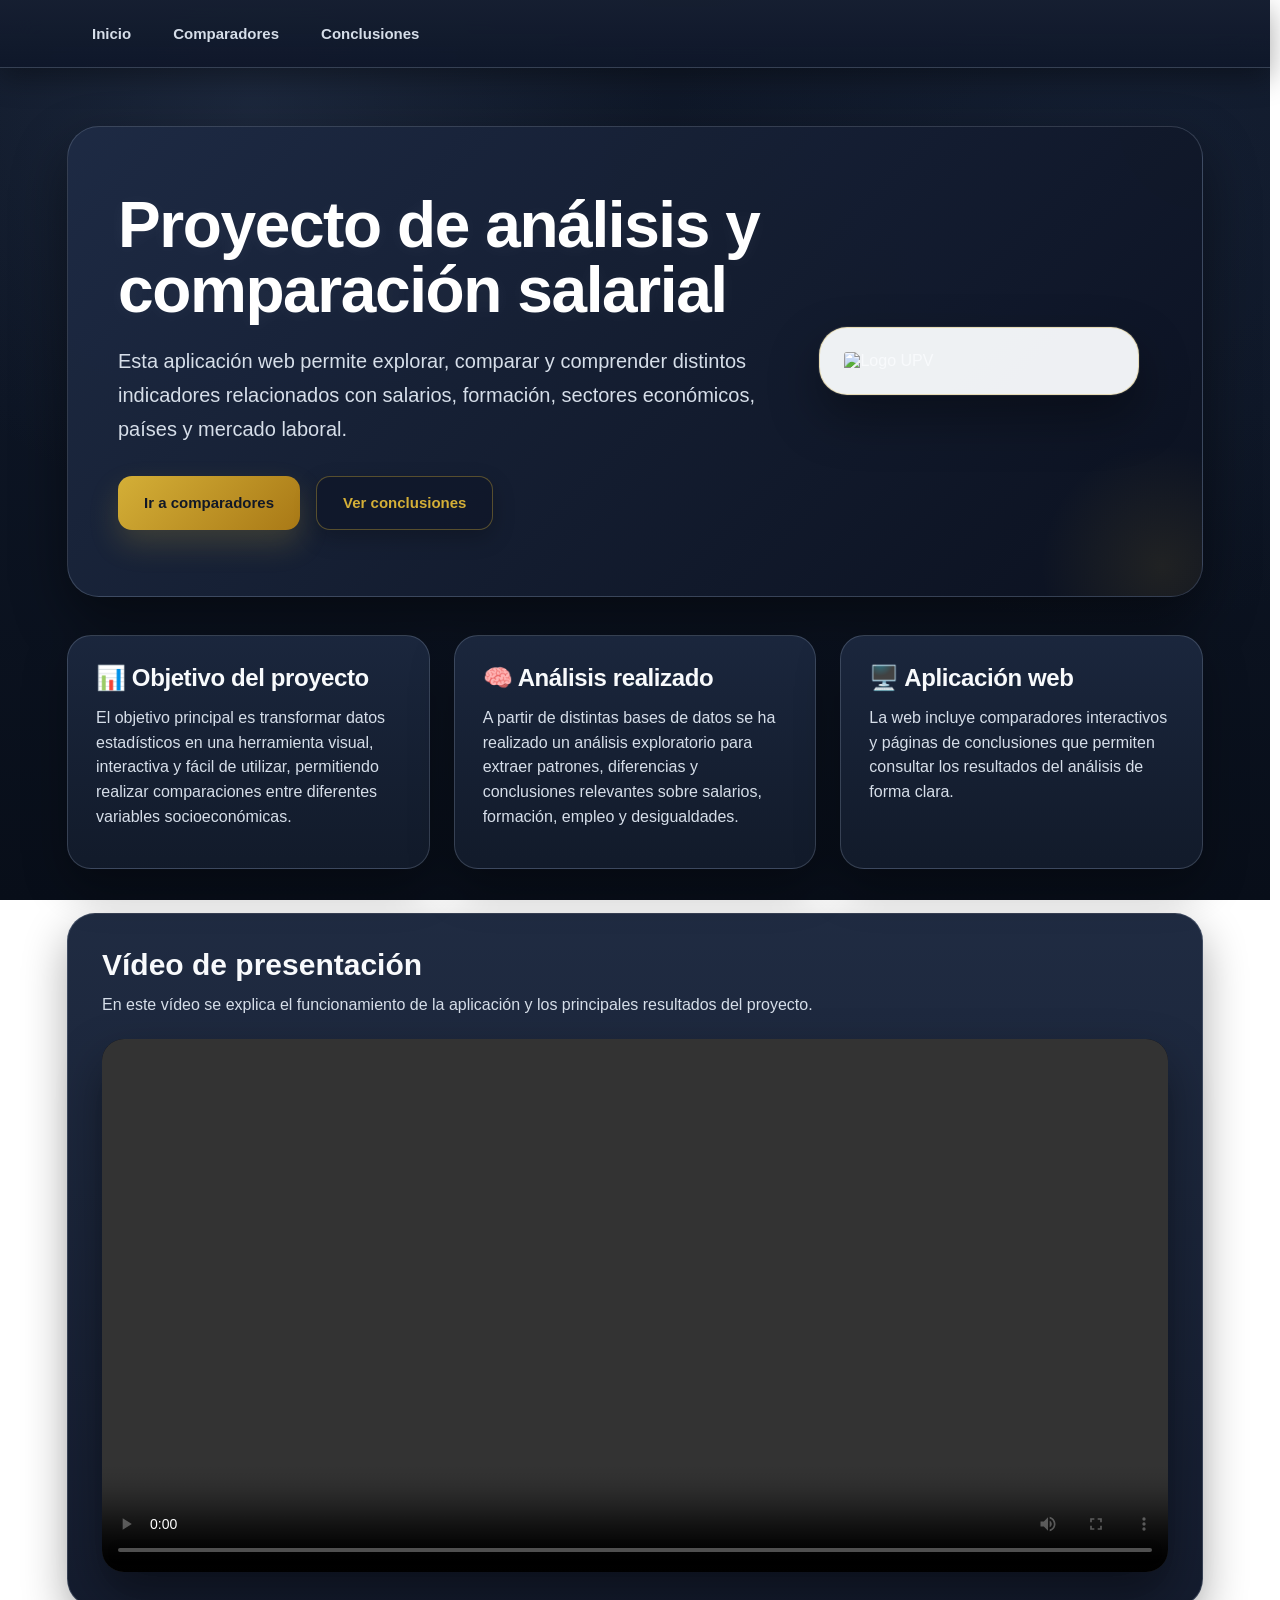
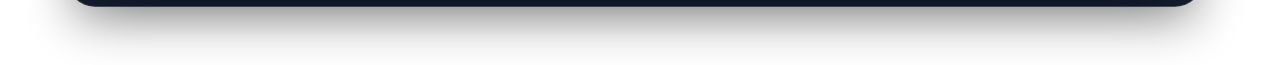
==== index.html @ 8e8b63c6 "Archivos Web cargados 1" ====
<!DOCTYPE html>
<html lang="es">
<head>
  <meta charset="UTF-8" />
  <meta name="viewport" content="width=device-width, initial-scale=1.0" />
  <title>Inicio | Proyecto salarial</title>
  <link rel="stylesheet" href="style.css" />
</head>
<body>

  <nav class="navbar">
    <div class="nav-container">
      <a href="index.html" class="nav-link">Inicio</a>
      <a href="comparadores.html" class="nav-link">Comparadores</a>
      <a href="conclusiones.html" class="nav-link">Conclusiones</a>
    </div>
  </nav>

  <main class="container inicio-container">

    <section class="hero">
      <div class="hero-texto">
        <h1>Proyecto de análisis y comparación salarial</h1>
        <p>
          Esta aplicación web permite explorar, comparar y comprender distintos indicadores
          relacionados con salarios, formación, sectores económicos, países y mercado laboral.
        </p>

        <div class="hero-botones">
          <a href="comparadores.html" class="boton-enlace">Ir a comparadores</a>
          <a href="conclusiones.html" class="boton-enlace secundario">Ver conclusiones</a>
        </div>
      </div>

      <div class="hero-logo">
        <img src="img/LOGO.png" alt="Logo UPV" />
      </div>
    </section>

    <section class="inicio-grid">
      <div class="card">
        <h2>📊 Objetivo del proyecto</h2>
        <p>
          El objetivo principal es transformar datos estadísticos en una herramienta visual,
          interactiva y fácil de utilizar, permitiendo realizar comparaciones entre diferentes
          variables socioeconómicas.
        </p>
      </div>

      <div class="card">
        <h2>🧠 Análisis realizado</h2>
        <p>
          A partir de distintas bases de datos se ha realizado un análisis exploratorio para
          extraer patrones, diferencias y conclusiones relevantes sobre salarios, formación,
          empleo y desigualdades.
        </p>
      </div>

      <div class="card">
        <h2>🖥️ Aplicación web</h2>
        <p>
          La web incluye comparadores interactivos y páginas
          de conclusiones que permiten consultar los resultados del análisis de forma clara.
        </p>
      </div>
    </section>

    <section class="video-section">
      <h2>Vídeo de presentación</h2>
      <p>En este vídeo se explica el funcionamiento de la aplicación y los principales resultados del proyecto.</p>

      <div class="video-wrapper">
        <video controls autoplay loop playsinline>
          <source src="img/video.mp4" type="video/mp4">
          Tu navegador no soporta la reproducción de vídeo.
        </video>
      </div>
    </section>

  </main>

</body>
</html>
---- style.css ----
/* =========================
   RESET GENERAL
========================= */

* {
  box-sizing: border-box;
  margin: 0;
  padding: 0;
  font-family: "Inter", "Segoe UI", Arial, sans-serif;
}

:root {
  --bg-main: #080d18;
  --bg-body-1: #0b1120;
  --bg-body-2: #111827;

  --bg-navbar: rgba(15, 23, 42, 0.96);
  --bg-panel: rgba(25, 38, 61, 0.98);
  --bg-card: rgba(27, 39, 62, 0.98);
  --bg-card-dark: rgba(18, 27, 43, 0.98);
  --bg-card-alt: rgba(22, 34, 52, 0.98);

  --text-main: #f8fafc;
  --text-soft: #d6dee9;
  --text-muted: #94a3b8;

  --accent: #d4af37;
  --accent-dark: #a97916;
  --accent-bronze: #8b6f2a;
  --accent-soft: rgba(212, 175, 55, 0.11);
  --accent-border: rgba(212, 175, 55, 0.34);

  --border-soft: rgba(148, 163, 184, 0.28);
  --border-light: rgba(255, 255, 255, 0.05);

  --shadow-soft: 0 18px 45px rgba(0, 0, 0, 0.32);
  --shadow-hover: 0 20px 46px rgba(0, 0, 0, 0.38);
  --shadow-strong: 0 24px 54px rgba(0, 0, 0, 0.44);
}

html {
  overflow-y: scroll;
  scrollbar-gutter: stable;
  scroll-behavior: smooth;
  scrollbar-width: thin;
  scrollbar-color: #475569 #111827;
}

html::-webkit-scrollbar {
  width: 12px;
}

html::-webkit-scrollbar-track {
  background: #111827;
}

html::-webkit-scrollbar-thumb {
  background: #475569;
  border-radius: 10px;
  border: 2px solid #111827;
}

html::-webkit-scrollbar-thumb:hover {
  background: #64748b;
}

/* =========================
   FONDO GENERAL UNIFICADO
========================= */

body {
  min-height: 100vh;
  background:
    radial-gradient(circle at 20% 12%, rgba(73, 94, 130, 0.22), transparent 32%),
    radial-gradient(circle at 88% 20%, rgba(41, 59, 92, 0.18), transparent 34%),
    linear-gradient(180deg, #111a2b 0%, #0d1524 45%, #080e19 100%);
  background-attachment: fixed;
  color: var(--text-main);
}

/* =========================
   NAVBAR
========================= */

.navbar {
  position: sticky;
  top: 0;
  z-index: 500;
  background:
    linear-gradient(180deg, rgba(22, 31, 49, 0.98), rgba(15, 23, 42, 0.96));
  backdrop-filter: blur(16px);
  border-bottom: 1px solid rgba(148, 163, 184, 0.26);
  box-shadow: 0 10px 28px rgba(0, 0, 0, 0.34);
}

.nav-container {
  max-width: 1160px;
  margin: 0 auto;
  display: flex;
  gap: 12px;
  padding: 14px 22px;
  align-items: center;
}

.nav-link {
  text-decoration: none;
  color: var(--text-soft);
  font-weight: 700;
  font-size: 15px;
  padding: 10px 14px;
  border-radius: 999px;
  border: 1px solid transparent;
  transition: all 0.2s ease;
}

.nav-link:hover {
  color: var(--accent);
  background: var(--accent-soft);
  border-color: rgba(212, 175, 55, 0.26);
}

/* =========================
   CONTENEDOR GENERAL
========================= */

.container {
  max-width: 1160px;
  margin: auto;
  padding: 58px 22px;
  animation: entradaPagina 0.35s ease both;
}

h1 {
  font-size: clamp(34px, 5vw, 52px);
  line-height: 1.05;
  letter-spacing: -1.4px;
  margin-bottom: 14px;
  color: #ffffff;
  text-shadow: 0 2px 18px rgba(255, 255, 255, 0.05);
}

.container > p {
  max-width: 850px;
  font-size: 18px;
  color: var(--text-soft);
  line-height: 1.65;
  margin-bottom: 34px;
}

/* =========================
   PANEL DE BÚSQUEDA
========================= */

.panel {
  position: relative;
  z-index: 50;
  display: flex;
  gap: 20px;
  background:
    linear-gradient(135deg, rgba(25, 38, 61, 0.98), rgba(15, 23, 42, 0.98));
  backdrop-filter: blur(14px);
  padding: 28px;
  border-radius: 24px;
  margin-bottom: 48px;
  align-items: flex-end;
  flex-wrap: wrap;
  border: 1px solid rgba(148, 163, 184, 0.30);
  box-shadow:
    0 20px 50px rgba(0, 0, 0, 0.40),
    inset 0 1px 0 var(--border-light);
}

.field {
  flex: 1;
  min-width: 260px;
}

.field label {
  font-weight: 800;
  margin-bottom: 11px;
  display: block;
  color: var(--text-main);
  font-size: 16px;
  line-height: 1.3;
  letter-spacing: 0.1px;
}

/* =========================
   INPUTS Y AUTOCOMPLETE
========================= */

.autocomplete {
  position: relative;
  z-index: 100;
}

.autocomplete:focus-within {
  z-index: 999;
}

.autocomplete input,
.field select {
  width: 100%;
  height: 54px;
  padding: 13px 17px;
  border-radius: 14px;
  border: 1px solid rgba(148, 163, 184, 0.34);
  font-size: 17px;
  font-weight: 500;
  background: #0f172a;
  color: var(--text-main);
  outline: none;
  transition: all 0.2s ease;
}

.autocomplete input::placeholder {
  color: #64748b;
  font-weight: 500;
}

.autocomplete input:focus,
.field select:focus {
  border-color: rgba(212, 175, 55, 0.76);
  box-shadow: 0 0 0 4px rgba(212, 175, 55, 0.12);
}

/* SUGERENCIAS */

.sugerencias {
  position: absolute;
  top: calc(100% + 2px);
  left: 0;
  width: 100%;
  background: #111827;
  border: 1px solid rgba(148, 163, 184, 0.28);
  border-radius: 0 0 16px 16px;
  z-index: 9999;
  max-height: 230px;
  overflow-y: auto;
  box-shadow: 0 18px 35px rgba(0, 0, 0, 0.38);
  scrollbar-width: thin;
  scrollbar-color: #475569 #111827;
}

.sugerencias::-webkit-scrollbar {
  width: 10px;
}

.sugerencias::-webkit-scrollbar-track {
  background: #111827;
  border-radius: 10px;
}

.sugerencias::-webkit-scrollbar-thumb {
  background: #475569;
  border-radius: 10px;
  border: 2px solid #111827;
}

.sugerencias::-webkit-scrollbar-thumb:hover {
  background: #64748b;
}

.sugerencia-item {
  padding: 14px 17px;
  cursor: pointer;
  color: var(--text-soft);
  border-bottom: 1px solid rgba(148, 163, 184, 0.14);
  font-size: 16px;
  line-height: 1.35;
  transition: all 0.15s ease;
}

.sugerencia-item:last-child {
  border-bottom: none;
}

.sugerencia-item:hover {
  background: rgba(212, 175, 55, 0.10);
  color: var(--accent);
}

/* =========================
   BOTONES
========================= */

button,
.boton-enlace {
  min-height: 54px;
  padding: 0 26px;
  border: none;
  border-radius: 14px;
  background: linear-gradient(135deg, var(--accent), var(--accent-dark));
  color: #111827;
  font-weight: 900;
  font-size: 15px;
  cursor: pointer;
  text-decoration: none;
  display: inline-flex;
  align-items: center;
  justify-content: center;
  box-shadow: 0 14px 30px rgba(212, 175, 55, 0.20);
  transition: all 0.22s ease;
}

button:hover,
.boton-enlace:hover {
  transform: translateY(-1px);
  box-shadow: 0 16px 30px rgba(212, 175, 55, 0.25);
}

.boton-enlace.secundario {
  background: rgba(15, 23, 42, 0.8);
  color: var(--accent);
  border: 1px solid rgba(212, 175, 55, 0.36);
  box-shadow: 0 8px 22px rgba(0, 0, 0, 0.22);
}

.boton-enlace.secundario:hover {
  background: rgba(212, 175, 55, 0.10);
}

/* =========================
   TARJETAS GENERALES
========================= */

.card {
  position: relative;
  background:
    linear-gradient(180deg, var(--bg-card), var(--bg-card-dark));
  padding: 28px;
  border-radius: 24px;
  flex: 1;
  min-width: 300px;
  border: 1px solid var(--border-soft);
  box-shadow: var(--shadow-soft);
  transition: transform 0.22s ease, box-shadow 0.22s ease, border-color 0.22s ease;
  overflow: hidden;
}

.card::before {
  content: "";
  position: absolute;
  inset: 0;
  height: 3px;
  background: linear-gradient(90deg, var(--accent), var(--accent-bronze), #4b5563);
  opacity: 0;
  transition: opacity 0.2s ease;
}

.card:hover {
  transform: translateY(-2px);
  box-shadow: var(--shadow-hover);
  border-color: rgba(212, 175, 55, 0.32);
}

.card:hover::before {
  opacity: 0.65;
}

.card h2 {
  font-size: 24px;
  margin-bottom: 14px;
  line-height: 1.18;
  color: var(--text-main);
  letter-spacing: -0.4px;
}

.card p {
  margin-bottom: 10px;
  font-size: 16px;
  color: var(--text-soft);
  line-height: 1.55;
}

.card strong {
  color: var(--text-main);
}

.card-info {
  margin-top: auto;
}

/* =========================
   RESULTADOS
========================= */

.resultado {
  position: relative;
  z-index: 1;
  display: flex;
  gap: 24px;
  flex-wrap: wrap;
  margin-top: 28px;
  margin-bottom: 52px;
}

.resultado .card {
  display: flex;
  flex-direction: column;
  justify-content: space-between;
}

.destacada,
.resultado-destacado,
.resultado-tabla-paises {
  background:
    linear-gradient(135deg, rgba(28, 40, 62, 0.98), rgba(15, 23, 42, 0.98));
  border: 1px solid rgba(212, 175, 55, 0.42);
  box-shadow:
    0 22px 50px rgba(0, 0, 0, 0.42),
    0 0 0 1px rgba(212, 175, 55, 0.05);
}

.destacada h2,
.resultado-destacado h2,
.resultado-tabla-paises h2 {
  color: var(--accent);
}

/* ESTRUCTURA COMPARADORES */

.resultado-comparador,
.resultado-paises {
  position: relative;
  z-index: 1;
  margin-top: 34px;
  margin-bottom: 58px;
  display: flex;
  flex-direction: column;
  gap: 34px;
}

.resumen-comparador,
.resumen-paises {
  display: grid;
  grid-template-columns: repeat(2, minmax(260px, 1fr));
  gap: 28px;
}

.resultado-comparador .card,
.resultado-paises .card-pais {
  min-height: auto;
  padding: 30px;
}

.resultado-comparador .card h2,
.resultado-paises .card-pais h2 {
  margin-bottom: 24px;
}

.resultado-comparador .card-info,
.resultado-paises .card-pais .card-info {
  margin-top: 0;
}

.resultado-destacado,
.resultado-tabla-paises {
  width: 100%;
  min-height: auto;
  padding: 34px;
}

.resultado-destacado p,
.resultado-tabla-paises p {
  margin-bottom: 14px;
}

/* =========================
   GRÁFICOS
========================= */

.grafico-card {
  margin-top: 58px;
  margin-bottom: 58px;
  padding: 36px;
}

.grafico-card h2 {
  margin-bottom: 24px;
}

.grafico-card canvas {
  width: 100% !important;
  height: 380px !important;
  max-height: 420px;
}

/* =========================
   CONCLUSIONES
========================= */

.conclusiones-comparacion {
  position: relative;
  z-index: 1;
  margin-top: 58px;
  margin-bottom: 64px;
  display: flex;
  flex-direction: column;
  gap: 38px;
}

.conclusiones-comparacion .card {
  padding: 36px;
  background:
    linear-gradient(180deg, rgba(22, 34, 52, 0.98), rgba(15, 23, 42, 0.98));
  border-left: 4px solid rgba(212, 175, 55, 0.48);
}

.conclusiones-comparacion .card::before {
  opacity: 0;
}

.conclusiones-comparacion .card:hover::before {
  opacity: 0.45;
}

.conclusiones-comparacion h2 {
  font-size: 24px;
  margin-bottom: 18px;
}

.conclusiones-comparacion ul {
  list-style: none;
  padding-left: 0;
}

.conclusiones-comparacion li {
  position: relative;
  padding-left: 0;
  margin-bottom: 12px;
  font-size: 16px;
  line-height: 1.65;
  color: var(--text-soft);
}

.conclusiones-comparacion li::before {
  display: none;
}

.conclusion-texto {
  margin-top: 18px;
  padding-top: 16px;
  border-top: 1px solid var(--border-soft);
  color: var(--text-soft);
  line-height: 1.65;
}

/* =========================
   TABLAS
========================= */

.tabla-card {
  margin-top: 64px;
  margin-bottom: 64px;
  padding: 36px;
}

.tabla-card h2 {
  margin-bottom: 26px;
}

.tabla-comparacion {
  margin-top: 20px;
  overflow-x: auto;
  border-radius: 16px;
  border: 1px solid var(--border-soft);
}

.tabla-comparacion table {
  width: 100%;
  border-collapse: collapse;
  font-size: 15px;
  background: #0f172a;
  color: var(--text-soft);
}

.tabla-comparacion th,
.tabla-comparacion td {
  padding: 15px 17px;
  border-bottom: 1px solid rgba(148, 163, 184, 0.16);
  text-align: left;
  white-space: nowrap;
}

.tabla-comparacion th {
  background: #24324d;
  font-weight: 800;
  color: var(--accent);
}

.tabla-comparacion tr:hover {
  background: rgba(212, 175, 55, 0.08);
}

.tabla-comparacion tr:last-child td {
  border-bottom: none;
}

/* =========================
   MENÚ DE COMPARADORES / CONCLUSIONES
========================= */

.comparadores-grid {
  display: grid;
  grid-template-columns: repeat(auto-fit, minmax(260px, 1fr));
  gap: 28px;
  margin-top: 42px;
}

.comparador-card {
  position: relative;
  background:
    linear-gradient(180deg, rgba(30, 43, 68, 0.98), rgba(17, 24, 39, 0.98));
  padding: 34px;
  border-radius: 26px;
  text-decoration: none;
  color: var(--text-main);
  box-shadow: var(--shadow-soft);
  transition: all 0.25s ease;
  border: 1px solid rgba(148, 163, 184, 0.26);
  overflow: hidden;
}

.comparador-card::after {
  content: "";
  position: absolute;
  width: 160px;
  height: 160px;
  right: -70px;
  top: -70px;
  background: radial-gradient(circle, rgba(212, 175, 55, 0.10), transparent 65%);
  transition: all 0.25s ease;
}

.comparador-card:hover {
  transform: translateY(-3px);
  box-shadow: 0 22px 50px rgba(0, 0, 0, 0.40);
  border-color: rgba(212, 175, 55, 0.32);
}

.comparador-card:hover::after {
  transform: scale(1.12);
}

.comparador-card h2 {
  margin-bottom: 12px;
  font-size: 24px;
  color: var(--text-main);
}

.comparador-card p {
  color: var(--text-soft);
  line-height: 1.6;
}

/* Centrar la cuarta tarjeta si hay tres arriba */
.comparadores-grid .comparador-card:last-child {
  grid-column: 2;
}

/* =========================
   PÁGINA DE INICIO
========================= */

.inicio-container {
  max-width: 1180px;
}

.hero {
  position: relative;
  background:
    linear-gradient(135deg, rgba(30, 43, 68, 0.98), rgba(11, 17, 32, 0.98)),
    radial-gradient(circle at top right, rgba(120, 94, 32, 0.12), transparent 38%);
  border-radius: 32px;
  padding: 66px 50px;
  box-shadow: var(--shadow-strong);
  margin-bottom: 38px;
  border: 1px solid rgba(148, 163, 184, 0.28);
  overflow: hidden;
}

.hero::after {
  content: "";
  position: absolute;
  width: 260px;
  height: 260px;
  right: -90px;
  bottom: -100px;
  background: radial-gradient(circle, rgba(212, 175, 55, 0.10), transparent 66%);
}

.hero h1 {
  max-width: 900px;
  font-size: clamp(40px, 6vw, 64px);
  line-height: 1.02;
  margin-bottom: 20px;
}

.hero p {
  max-width: 860px;
  font-size: 20px;
  color: var(--text-soft);
  line-height: 1.7;
}

.hero-botones {
  display: flex;
  gap: 16px;
  margin-top: 30px;
  flex-wrap: wrap;
}

.inicio-grid {
  display: grid;
  grid-template-columns: repeat(3, minmax(220px, 1fr));
  gap: 24px;
  margin-bottom: 44px;
}

.video-section {
  background:
    linear-gradient(180deg, var(--bg-card), rgba(15, 23, 42, 0.98));
  padding: 34px;
  border-radius: 28px;
  border: 1px solid var(--border-soft);
  box-shadow: var(--shadow-soft);
}

.video-section h2 {
  margin-bottom: 10px;
  font-size: 30px;
  color: var(--text-main);
}

.video-section p {
  color: var(--text-soft);
  margin-bottom: 22px;
  line-height: 1.6;
}

.video-wrapper {
  width: 100%;
  border-radius: 22px;
  overflow: hidden;
  background: #020617;
  box-shadow: 0 22px 48px rgba(0, 0, 0, 0.44);
}

.video-wrapper video {
  display: block;
  width: 100%;
  max-height: 620px;
}

/* =========================
   ANIMACIONES
========================= */

.animar-entrada {
  animation: aparecerSuave 0.45s ease both;
}

@keyframes aparecerSuave {
  from {
    opacity: 0;
    transform: translateY(18px);
  }

  to {
    opacity: 1;
    transform: translateY(0);
  }
}

@keyframes entradaPagina {
  from {
    opacity: 0;
    transform: translateY(12px);
  }

  to {
    opacity: 1;
    transform: translateY(0);
  }
}

/* =========================
   RESPONSIVE
========================= */

@media (max-width: 1000px) {
  .comparadores-grid .comparador-card:last-child {
    grid-column: auto;
  }
}

@media (max-width: 900px) {
  .hero {
    padding: 42px 28px;
  }

  .inicio-grid {
    grid-template-columns: 1fr;
  }

  .resumen-comparador,
  .resumen-paises {
    grid-template-columns: 1fr;
  }

  h1 {
    font-size: 36px;
  }
}

@media (max-width: 640px) {
  .container {
    padding: 38px 16px;
  }

  .nav-container {
    gap: 8px;
    overflow-x: auto;
  }

  .nav-link {
    white-space: nowrap;
    font-size: 14px;
    padding: 9px 12px;
  }

  .panel {
    padding: 20px;
  }

  .card,
  .comparador-card {
    min-width: 0;
    padding: 24px;
  }

  .grafico-card,
  .tabla-card,
  .conclusiones-comparacion .card {
    padding: 24px;
  }

  .hero h1 {
    font-size: 34px;
  }

  .hero p {
    font-size: 17px;
  }
}

/* =========================
   LOGO EN HERO DE INICIO
========================= */

.hero {
  display: grid;
  grid-template-columns: 1.5fr 0.8fr;
  align-items: center;
  gap: 42px;
}

.hero-texto {
  position: relative;
  z-index: 2;
}

.hero-logo {
  position: relative;
  z-index: 2;
  display: flex;
  justify-content: center;
  align-items: center;
}

.hero-logo img {
  width: 100%;
  max-width: 320px;
  height: auto;
  object-fit: contain;
  padding: 24px;
  border-radius: 28px;
  background: rgba(248, 250, 252, 0.96);
  border: 1px solid rgba(212, 175, 55, 0.32);
  box-shadow:
    0 22px 50px rgba(0, 0, 0, 0.35),
    0 0 0 1px rgba(255, 255, 255, 0.08);
}

@media (max-width: 900px) {
  .hero {
    grid-template-columns: 1fr;
    text-align: left;
  }

  .hero-logo {
    justify-content: flex-start;
  }

  .hero-logo img {
    max-width: 260px;
  }
}

/* =========================
   UTILIDADES
   Mantener siempre al final
========================= */

.hidden {
  display: none !important;
}
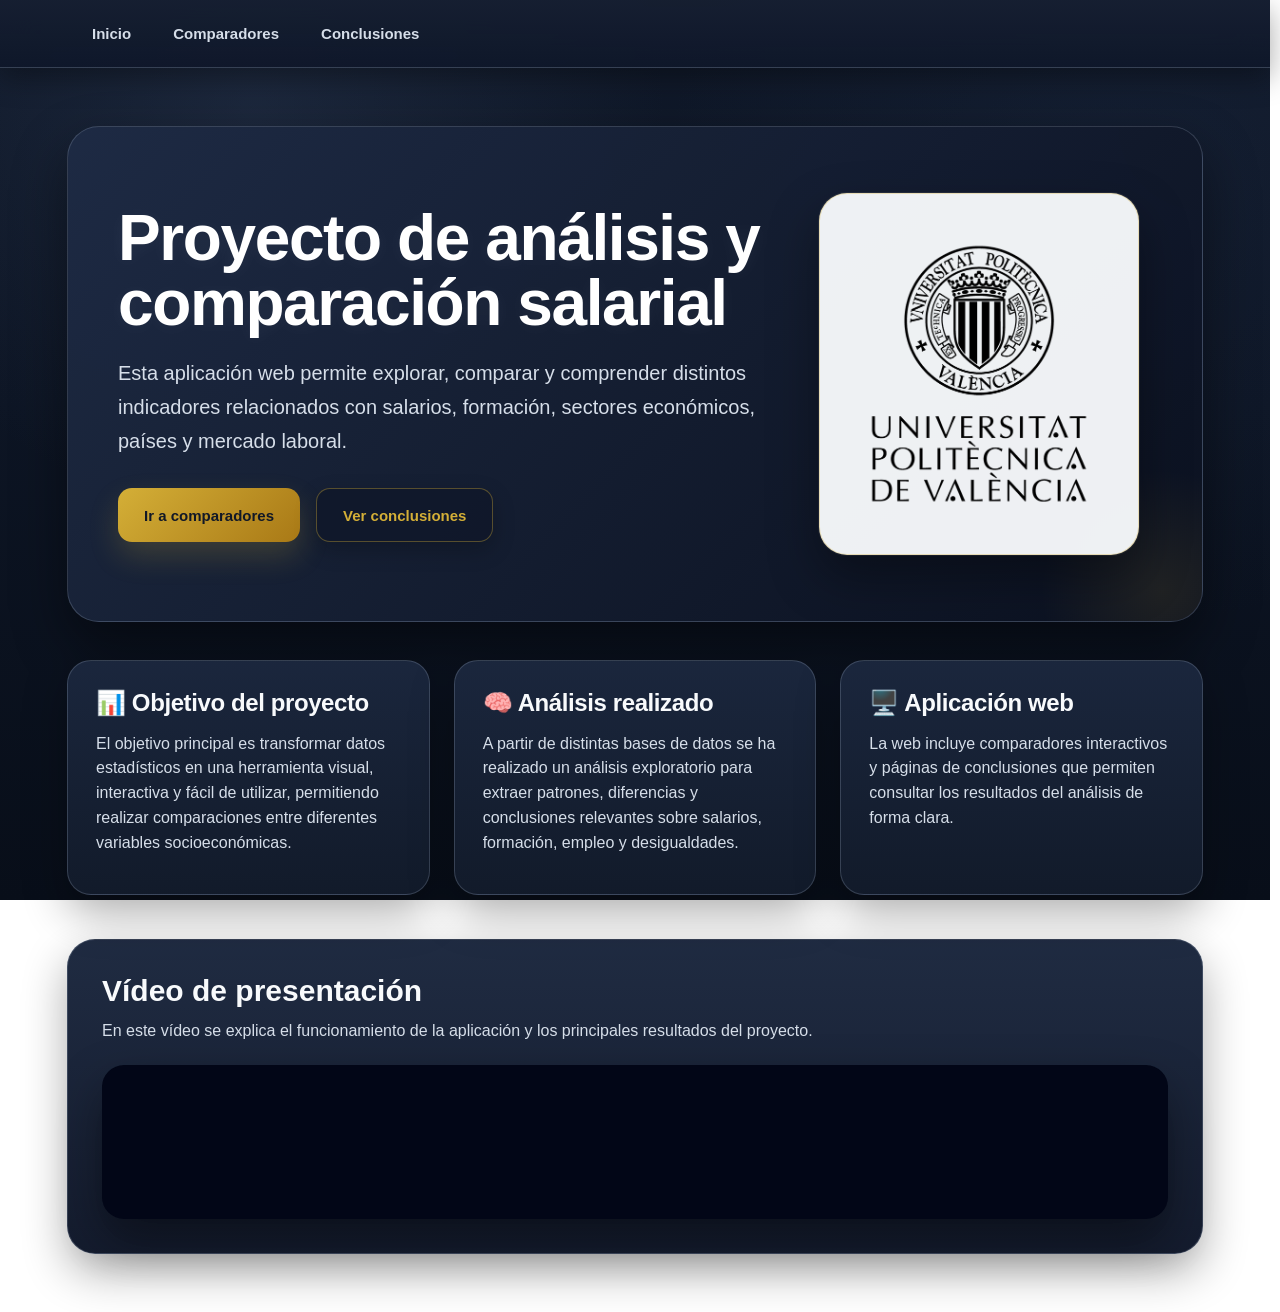
==== commit 1f83690f: "Video youtube subido" ====
--- a/index.html
+++ b/index.html
@@ -69,15 +69,18 @@
       <h2>Vídeo de presentación</h2>
       <p>En este vídeo se explica el funcionamiento de la aplicación y los principales resultados del proyecto.</p>
 
-      <div class="video-wrapper">
-        <video controls autoplay loop playsinline>
-          <source src="img/video.mp4" type="video/mp4">
-          Tu navegador no soporta la reproducción de vídeo.
-        </video>
-      </div>
+<div class="video-wrapper">
+  <iframe
+    src="https://youtu.be/AudCRu35Nko?autoplay=1&mute=1&loop=1&playlist=ID_DEL_VIDEO&rel=0"
+    title="Vídeo de presentación del proyecto"
+    frameborder="0"
+    allow="autoplay; encrypted-media; picture-in-picture"
+    allowfullscreen>
+  </iframe>
+</div>
     </section>
 
   </main>
 
 </body>
-</html>+</html>
